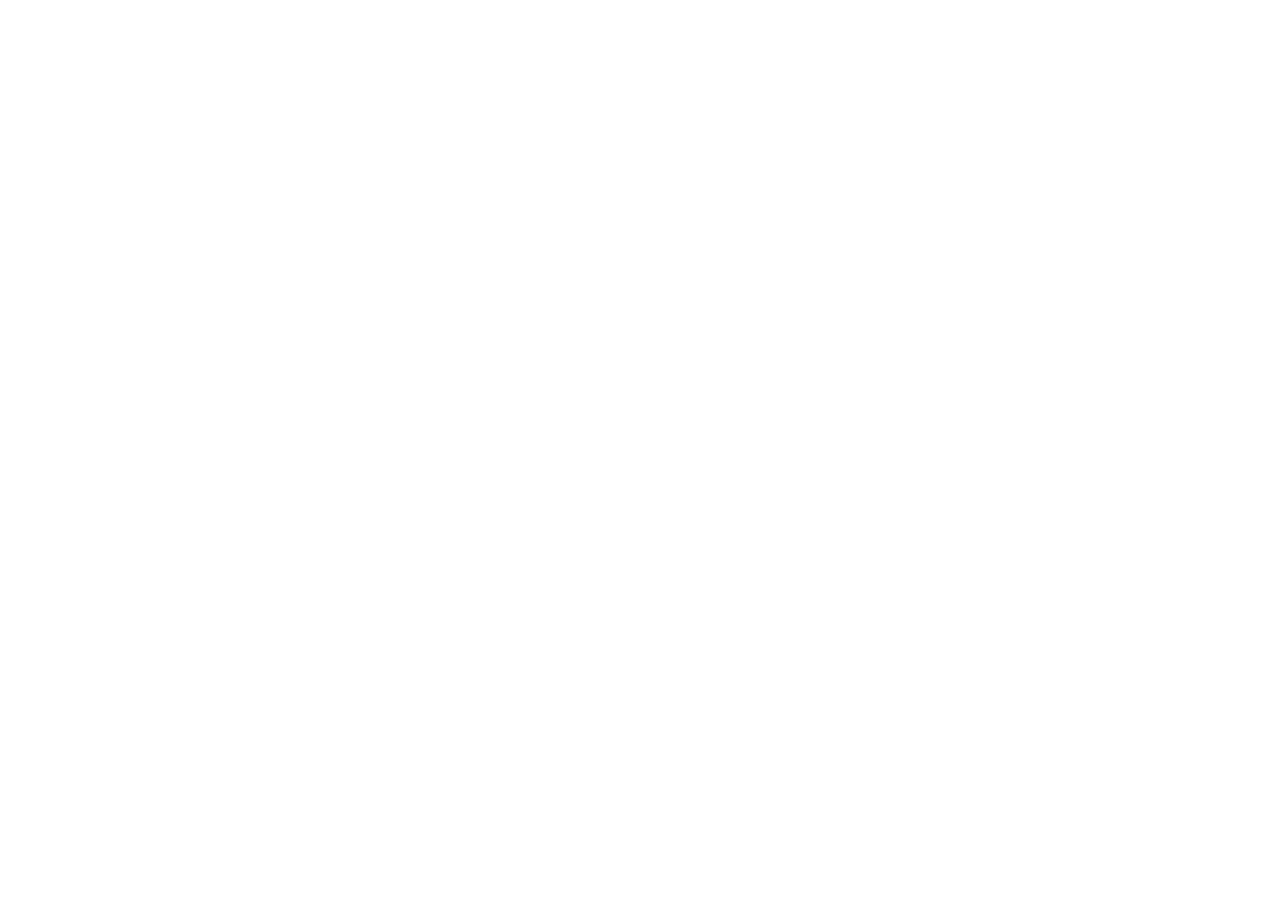
==== busjam-app/index.html @ 81a9cceb "Add standalone Bus Jam App Store redirect" ====
<!doctype html>
<html lang="en">
<head>
  <meta charset="utf-8">
  <meta name="viewport" content="width=device-width, initial-scale=1">
  <meta http-equiv="refresh" content="0; url=https://apps.apple.com/app/id6814166750">
  <meta name="robots" content="noindex">
  <link rel="canonical" href="https://apps.apple.com/app/id6814166750">
  <title>Bus Jam — App Store</title>
  <script>window.location.replace("https://apps.apple.com/app/id6814166750");</script>
  <style>
    * { box-sizing: border-box; }
    body { margin: 0; min-height: 100vh; display: grid; place-items: center; background: #f5f6ef; color: #19342f; font: 16px/1.6 -apple-system, BlinkMacSystemFont, "Segoe UI", sans-serif; padding: 24px; }
    main { max-width: 440px; text-align: center; }
    h1 { font-size: 28px; margin: 0 0 12px; }
    p { color: #64766f; }
    a { display: inline-block; padding: 12px 22px; border-radius: 12px; background: #137960; color: white; text-decoration: none; }
  </style>
</head>
<body>
  <main>
    <h1>Bus Jam</h1>
    <p>Opening the App Store…</p>
    <a href="https://apps.apple.com/app/id6814166750">Open in the App Store</a>
  </main>
</body>
</html>
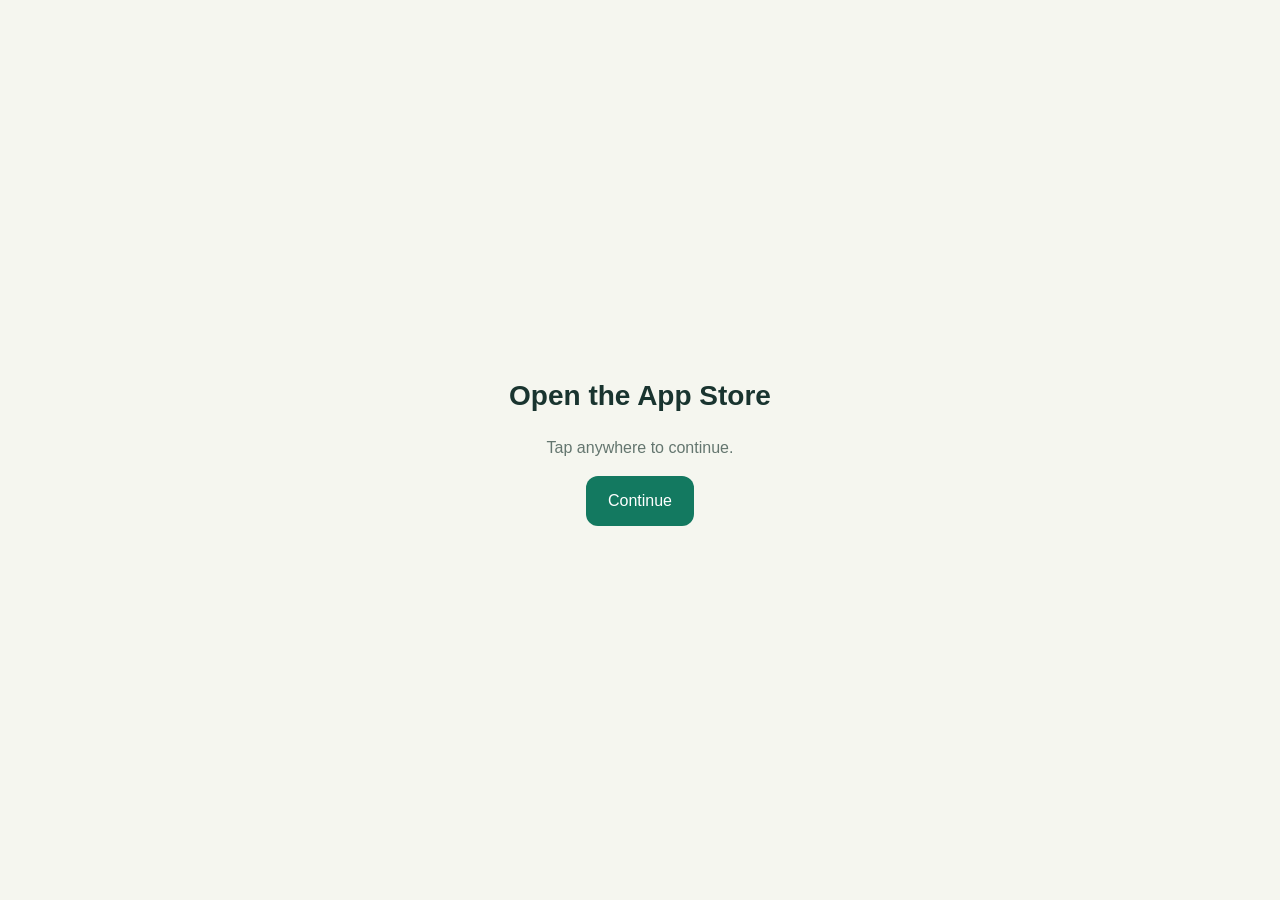
==== commit 4d745500: "Open App Store only after a click anywhere on the page" ====
--- a/busjam-app/index.html
+++ b/busjam-app/index.html
@@ -3,25 +3,27 @@
 <head>
   <meta charset="utf-8">
   <meta name="viewport" content="width=device-width, initial-scale=1">
-  <meta http-equiv="refresh" content="0; url=https://apps.apple.com/app/id6814166750">
   <meta name="robots" content="noindex">
   <link rel="canonical" href="https://apps.apple.com/app/id6814166750">
-  <title>Bus Jam — App Store</title>
-  <script>window.location.replace("https://apps.apple.com/app/id6814166750");</script>
+  <title>Open the App Store</title>
   <style>
     * { box-sizing: border-box; }
-    body { margin: 0; min-height: 100vh; display: grid; place-items: center; background: #f5f6ef; color: #19342f; font: 16px/1.6 -apple-system, BlinkMacSystemFont, "Segoe UI", sans-serif; padding: 24px; }
+    body { margin: 0; background: #f5f6ef; color: #19342f; font: 16px/1.6 -apple-system, BlinkMacSystemFont, "Segoe UI", sans-serif; }
+    .page { display: grid; place-items: center; min-height: 100vh; min-height: 100dvh; padding: 24px; color: inherit; text-decoration: none; cursor: pointer; }
+    .page:focus-visible { outline: 3px solid #137960; outline-offset: -6px; }
     main { max-width: 440px; text-align: center; }
     h1 { font-size: 28px; margin: 0 0 12px; }
     p { color: #64766f; }
-    a { display: inline-block; padding: 12px 22px; border-radius: 12px; background: #137960; color: white; text-decoration: none; }
+    .button { display: inline-block; padding: 12px 22px; border-radius: 12px; background: #137960; color: white; }
   </style>
 </head>
 <body>
-  <main>
-    <h1>Bus Jam</h1>
-    <p>Opening the App Store…</p>
-    <a href="https://apps.apple.com/app/id6814166750">Open in the App Store</a>
-  </main>
+  <a class="page" href="https://apps.apple.com/app/id6814166750" aria-label="Open in the App Store">
+    <main>
+      <h1>Open the App Store</h1>
+      <p>Tap anywhere to continue.</p>
+      <span class="button">Continue</span>
+    </main>
+  </a>
 </body>
 </html>
